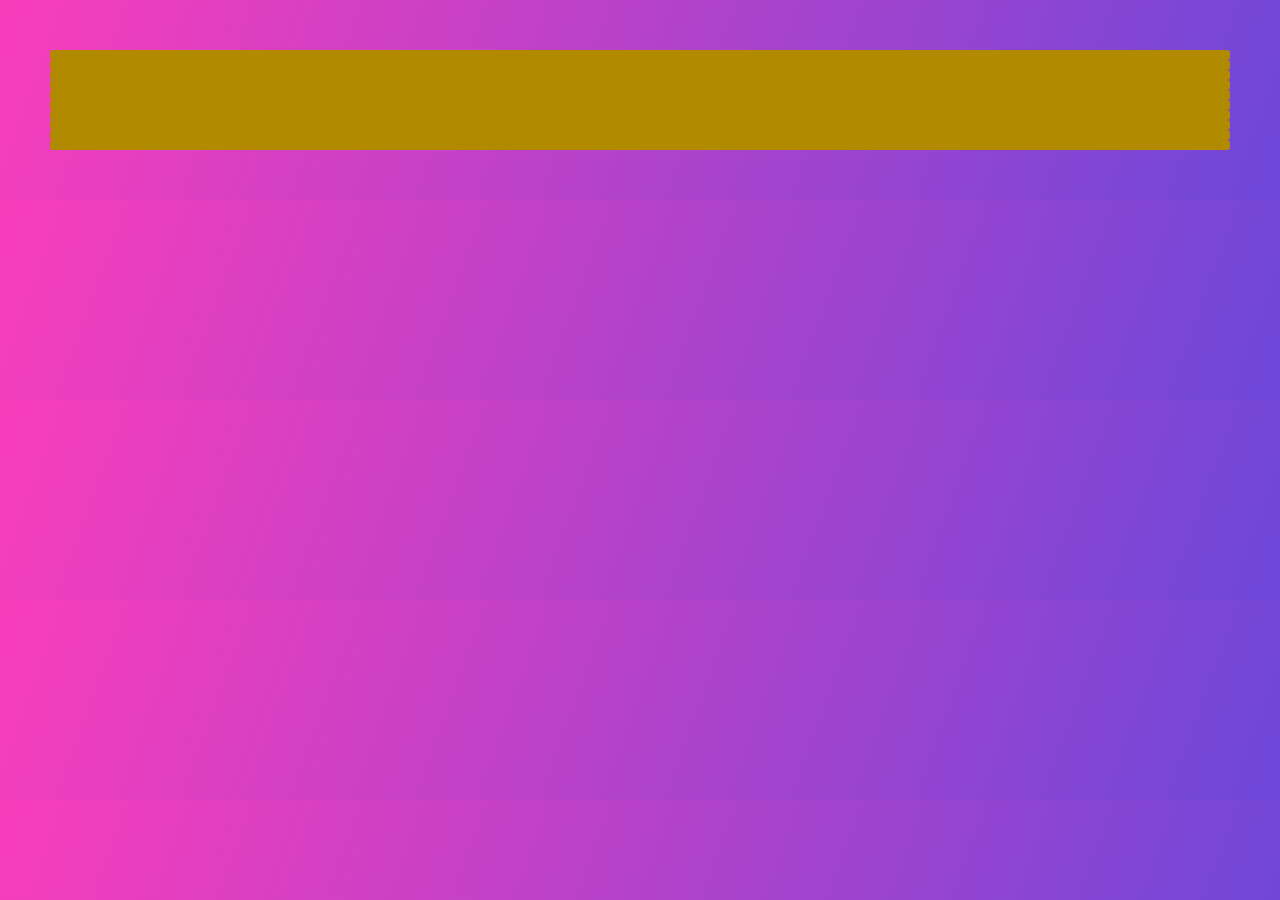
==== fundamentals/index.html @ 8f0a6fdc "Add styles" ====
<!DOCTYPE html>
<html lang="en">
  <head>
    <meta charset="UTF-8" />
    <meta http-equiv="X-UA-Compatible" content="IE=edge" />
    <meta name="viewport" content="width=device-width, initial-scale=1.0" />
    <link rel="stylesheet" href="../styles.css" />
    <title>Fundamentals - Grid</title>
    <style>
      p {
        font-size: 50px;
        color: var(--black);
      }
    </style>
  </head>
  <body>
    <div class="container">
      <div class="item"></div>
      <div class="item"></div>
      <div class="item"></div>
      <div class="item"></div>
      <div class="item"></div>
      <div class="item"></div>
      <div class="item"></div>
      <div class="item"></div>
      <div class="item"></div>
      <div class="item"></div>
    </div>
  </body>
</html>
---- styles.css ----
:root {
  --yellow: #ffc600;
  --black: #272727;
}

html {
  box-sizing: border-box;
}
body {
  background-image: linear-gradient(110deg, #f93dbb, #6d47d9);
  margin: 50px;
}

.item {
  display: grid;
  justify-content: center;
  align-items: center;
  border: 5px solid rgba(0, 0, 0, 0.3);
  border-radius: 3px;
  font-size: 3rem;
  background-color: var(--yellow);
}
.item p {
  margin: 0 0 5px 0;
}
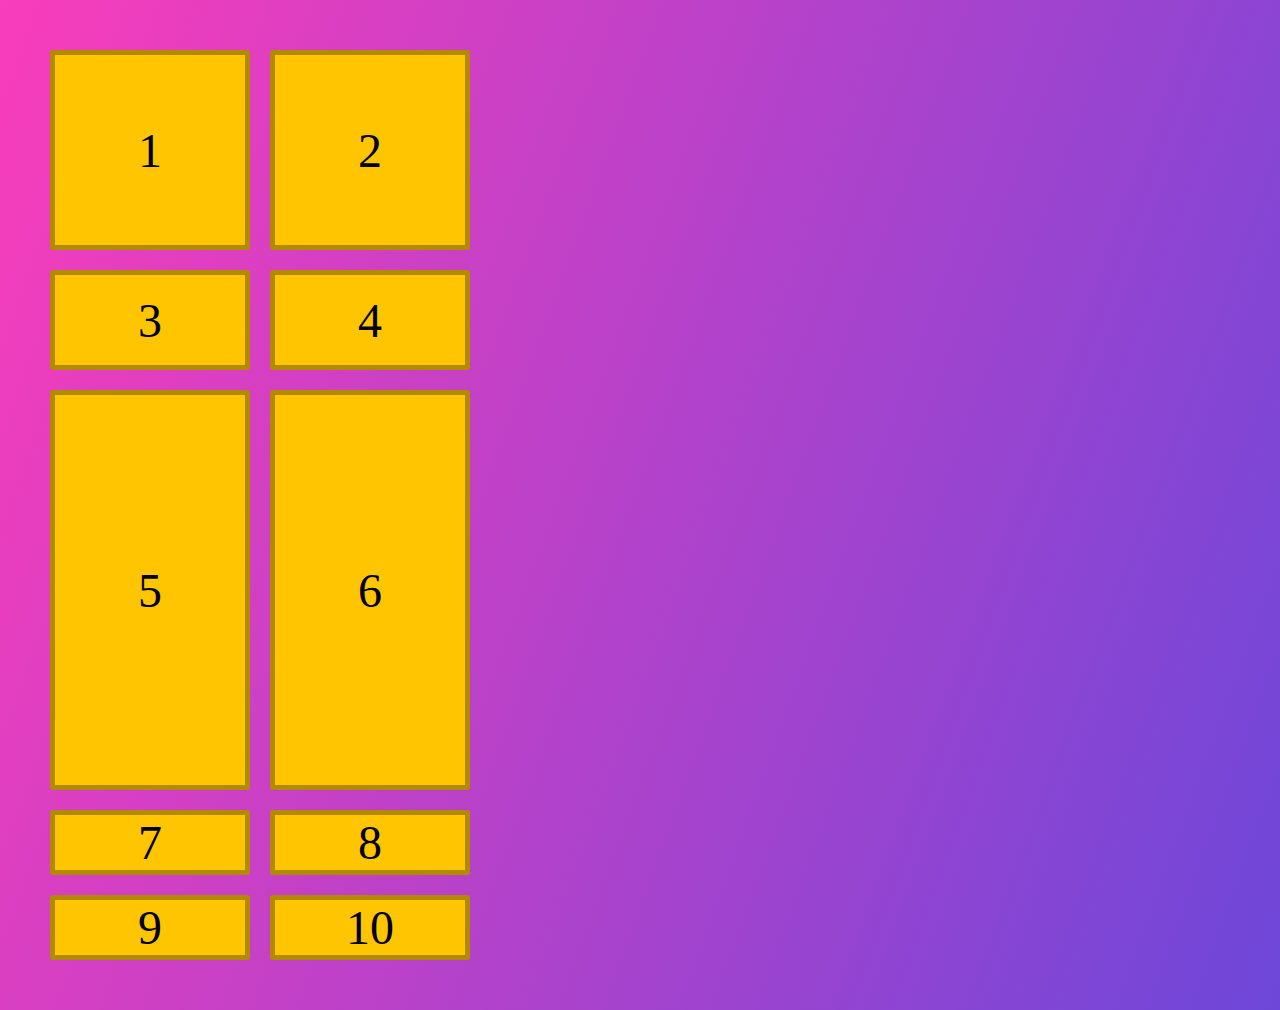
==== commit 96ae7682: "Added index" ====
--- a/fundamentals/index.html
+++ b/fundamentals/index.html
@@ -6,25 +6,30 @@
     <meta name="viewport" content="width=device-width, initial-scale=1.0" />
     <link rel="stylesheet" href="../styles.css" />
     <title>Fundamentals - Grid</title>
-    <style>
-      p {
-        font-size: 50px;
-        color: var(--black);
-      }
-    </style>
   </head>
   <body>
     <div class="container">
-      <div class="item"></div>
-      <div class="item"></div>
-      <div class="item"></div>
-      <div class="item"></div>
-      <div class="item"></div>
-      <div class="item"></div>
-      <div class="item"></div>
-      <div class="item"></div>
-      <div class="item"></div>
-      <div class="item"></div>
+      <!-- .item{$}*10 -->
+      <div class="item">1</div>
+      <div class="item">2</div>
+      <div class="item">3</div>
+      <div class="item">4</div>
+      <div class="item">5</div>
+      <div class="item">6</div>
+      <div class="item">7</div>
+      <div class="item">8</div>
+      <div class="item">9</div>
+      <div class="item">10</div>
     </div>
+    <style>
+      .container {
+        /* 1fr > auto */
+
+        display: grid;
+        grid-template-columns: 200px 200px;
+        grid-template-rows: 200px 100px 400px;
+        gap: 20px;
+      }
+    </style>
   </body>
 </html>
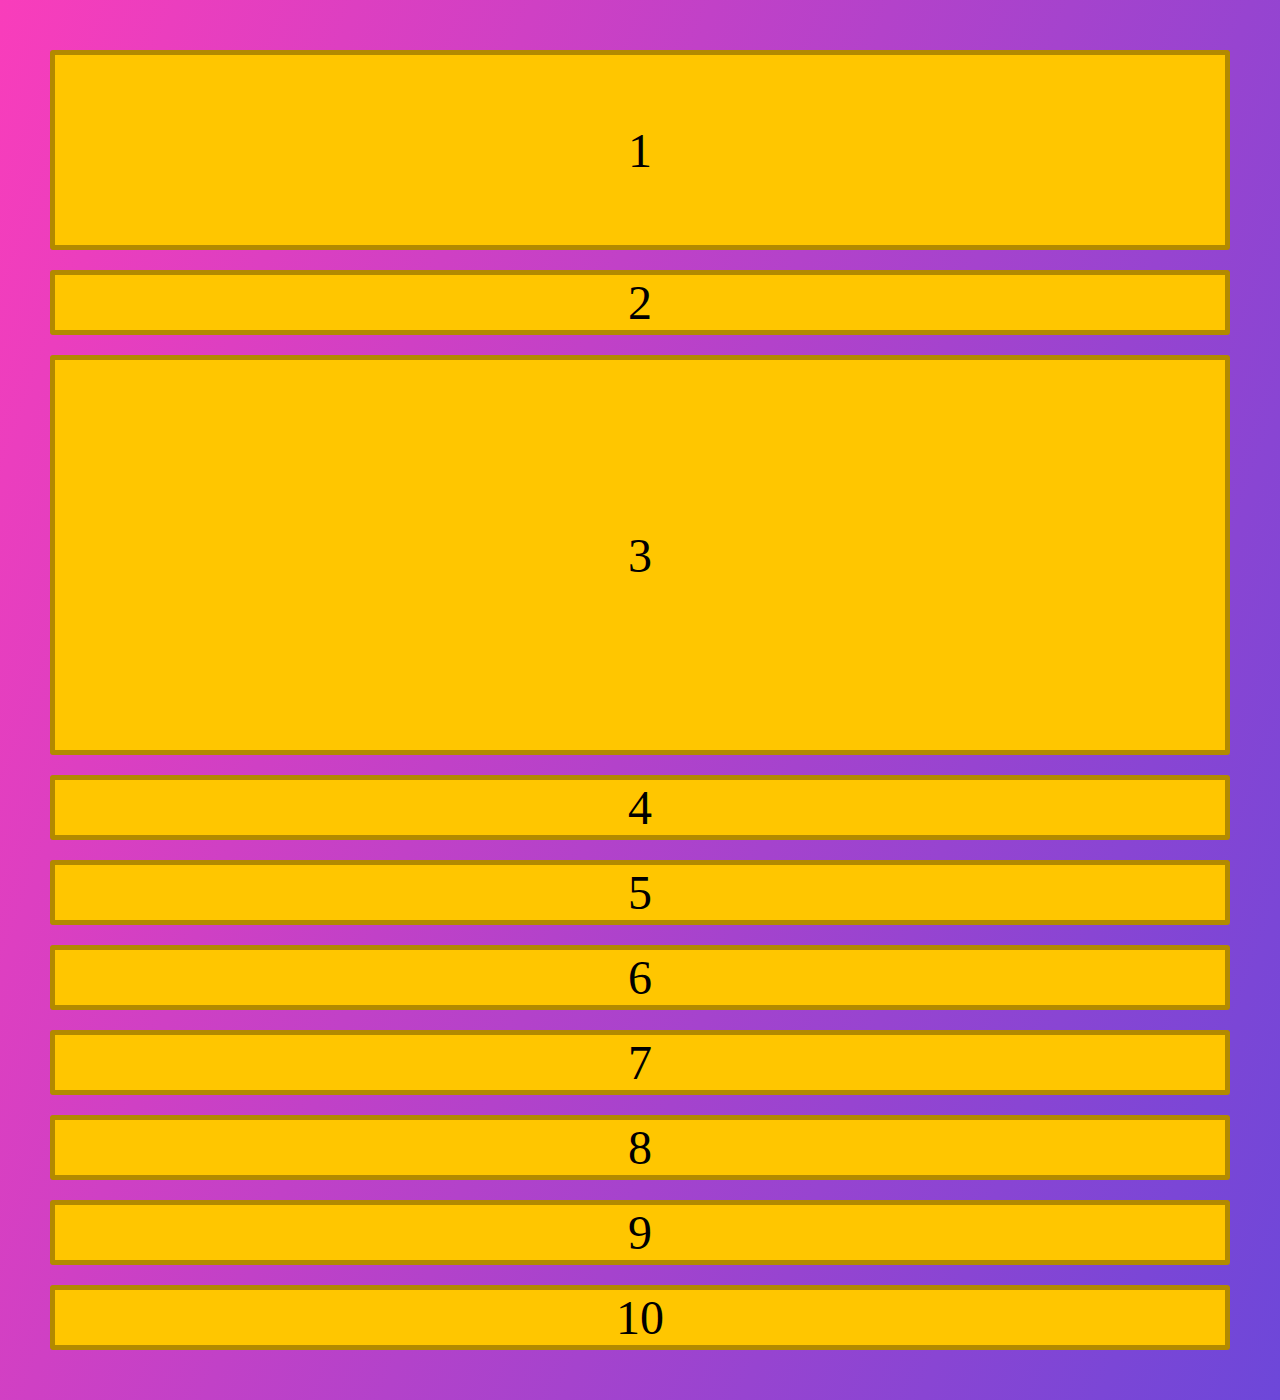
==== commit 75fafd6e: "New dev branch" ====
--- a/fundamentals/index.html
+++ b/fundamentals/index.html
@@ -26,8 +26,7 @@
         /* 1fr > auto */
 
         display: grid;
-        grid-template-columns: 200px 200px;
-        grid-template-rows: 200px 100px 400px;
+        grid-template-rows: 200px auto 400px;
         gap: 20px;
       }
     </style>
